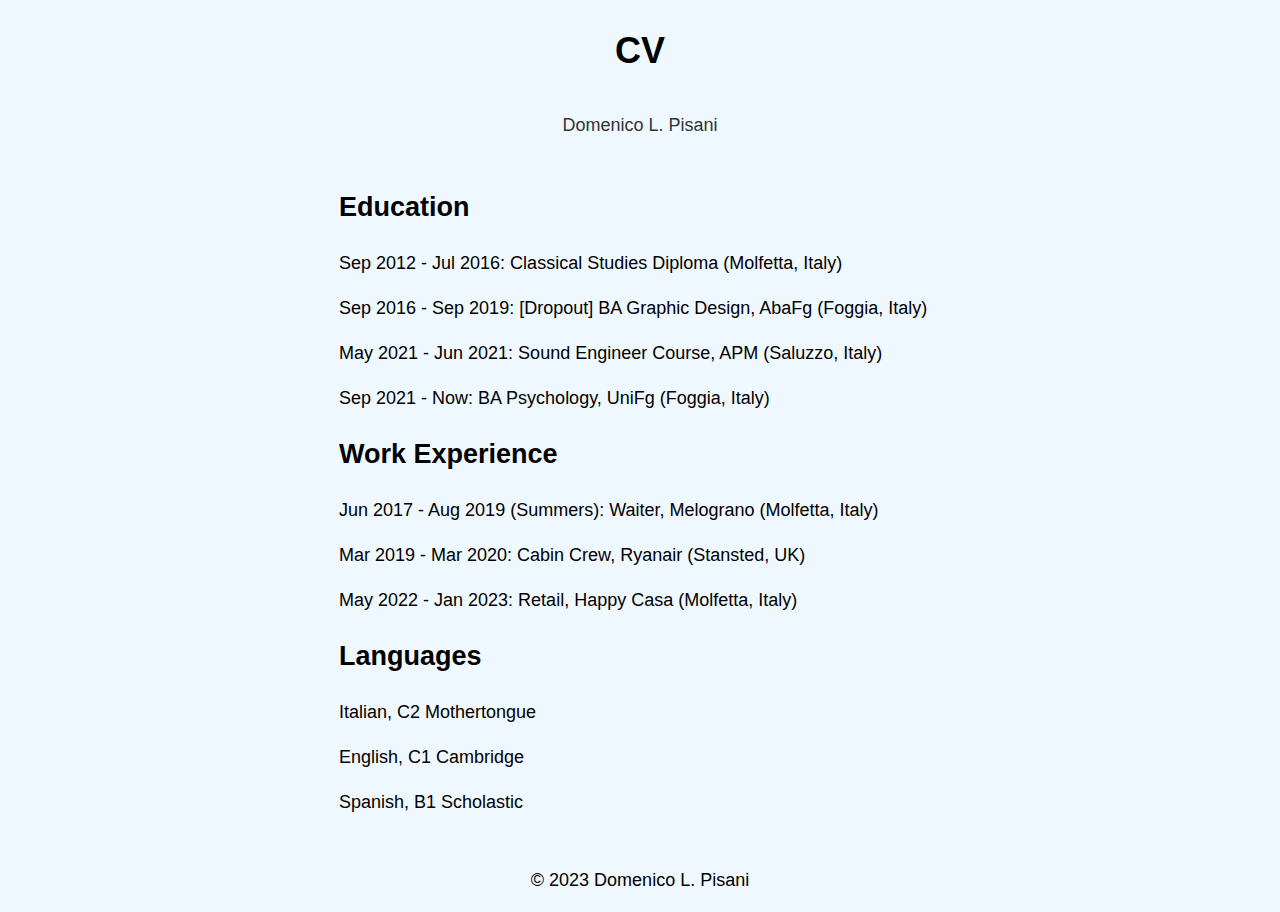
==== cv.html @ e9c31569 "1.12" ====
<!DOCTYPE html>
<html lang="en">
<head>
    <meta charset="UTF-8">
    <meta name="viewport" content="width=device-width, initial-scale=1.0">
    <title>Domenico L. Pisani</title>
    <link rel="stylesheet" type="text/css" href="style.css">
    <script src="script.js"></script>
</head>
<body>
    <header>
        <h1>CV</h1>
        <nav>
            <ul>
                <li><a href="index.html">Domenico L. Pisani</a></li>
            </ul>
        </nav>
    </header>
    <div class="wrapper">
        <div class="sidebar left-sidebar">
        </div>
        <main>
            <h2>Education</h2>
              <p>Sep 2012 - Jul 2016: Classical Studies Diploma (Molfetta, Italy) </p>
              <p>Sep 2016 - Sep 2019: [Dropout] BA Graphic Design, AbaFg (Foggia, Italy) </p>
              <p>May 2021 - Jun 2021: Sound Engineer Course, APM (Saluzzo, Italy) </p>
              <p>Sep 2021 - Now: BA Psychology, UniFg (Foggia, Italy) </p>
            <h2>Work Experience</h2>
              <p>Jun 2017 - Aug 2019 (Summers): Waiter, Melograno (Molfetta, Italy) </p>
              <p>Mar 2019 - Mar 2020: Cabin Crew, Ryanair (Stansted, UK) </p>
              <p>May 2022 - Jan 2023: Retail, Happy Casa (Molfetta, Italy) </p>
            <h2>Languages</h2>
              <p>Italian, C2 Mothertongue </p>
              <p>English, C1 Cambridge </p>
              <p>Spanish, B1 Scholastic </p>
        </main>
        <div class="sidebar right-sidebar">
        </div>
    </div>
    <footer>
        <p>&copy; 2023 Domenico L. Pisani</p>
    </footer>
</body>
</html>
---- style.css ----
html {
    font-family: Arial, sans-serif;
    font-size: 18px;
    line-height: 1.5;
    text-align: center;
    color: Black;
    background-color: AliceBlue;
}

.wrapper {
    max-width: 50%;
    margin: 0 auto;
    box-sizing: border-box;
    text-align: justify;
    padding: 15px;
}

nav ul {
    margin: 0;
    padding: 0;
    list-style: none;
}

nav li a:hover {
    background-color: Chartreuse;
    color: #fff;
}

nav li a {
    text-decoration: none;
    color: #333;
    padding: 10px;
    display: block;
}

body {
    -webkit-user-select: none;
    -moz-user-select: none;
    -ms-user-select: none;
    user-select: none;
}
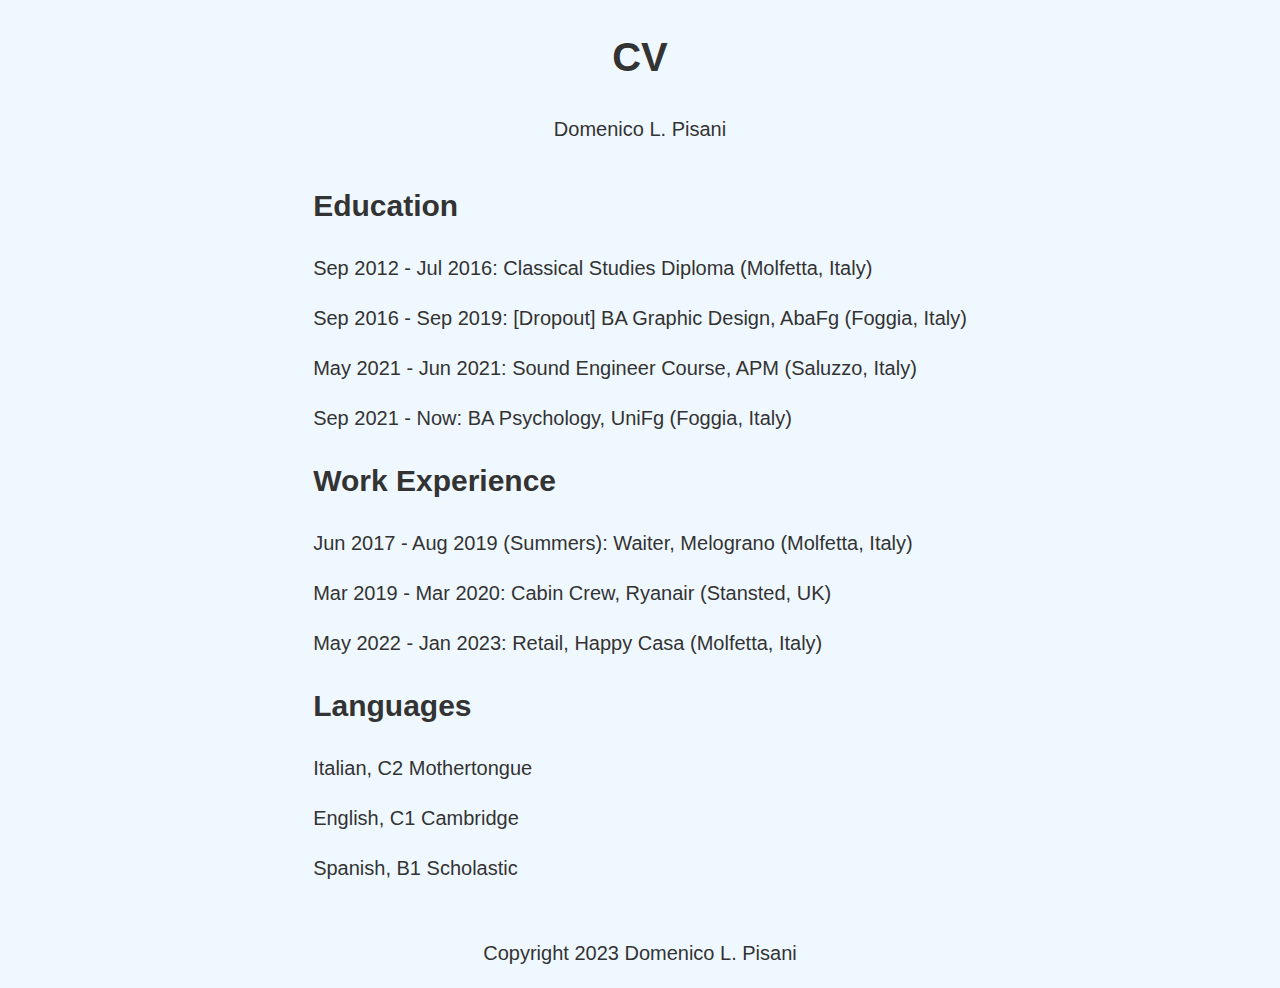
==== commit fa5bb90a: "1.13" ====
--- a/cv.html
+++ b/cv.html
@@ -38,7 +38,7 @@
         </div>
     </div>
     <footer>
-        <p>&copy; 2023 Domenico L. Pisani</p>
+        <p>Copyright 2023 Domenico L. Pisani</p>
     </footer>
 </body>
 </html>--- a/style.css
+++ b/style.css
@@ -1,28 +1,33 @@
 html {
     font-family: Arial, sans-serif;
-    font-size: 18px;
+    font-size: 20px;
     line-height: 1.5;
     text-align: center;
-    color: Black;
+    color: #333;
     background-color: AliceBlue;
 }
 
 .wrapper {
-    max-width: 50%;
+    max-width: 1200px;
     margin: 0 auto;
+    padding: 15px;
     box-sizing: border-box;
-    text-align: justify;
-    padding: 15px;
+    display: flex;
+    flex-direction: column;
+    align-items: center;
 }
 
 nav ul {
     margin: 0;
     padding: 0;
     list-style: none;
+    display: flex;
+    flex-direction: column;
+    align-items: center;
 }
 
 nav li a:hover {
-    background-color: Chartreuse;
+    background-color: DarkOrange;
     color: #fff;
 }
 
@@ -30,7 +35,6 @@
     text-decoration: none;
     color: #333;
     padding: 10px;
-    display: block;
 }
 
 body {
@@ -38,4 +42,8 @@
     -moz-user-select: none;
     -ms-user-select: none;
     user-select: none;
+}
+
+main {
+    text-align: left;
 }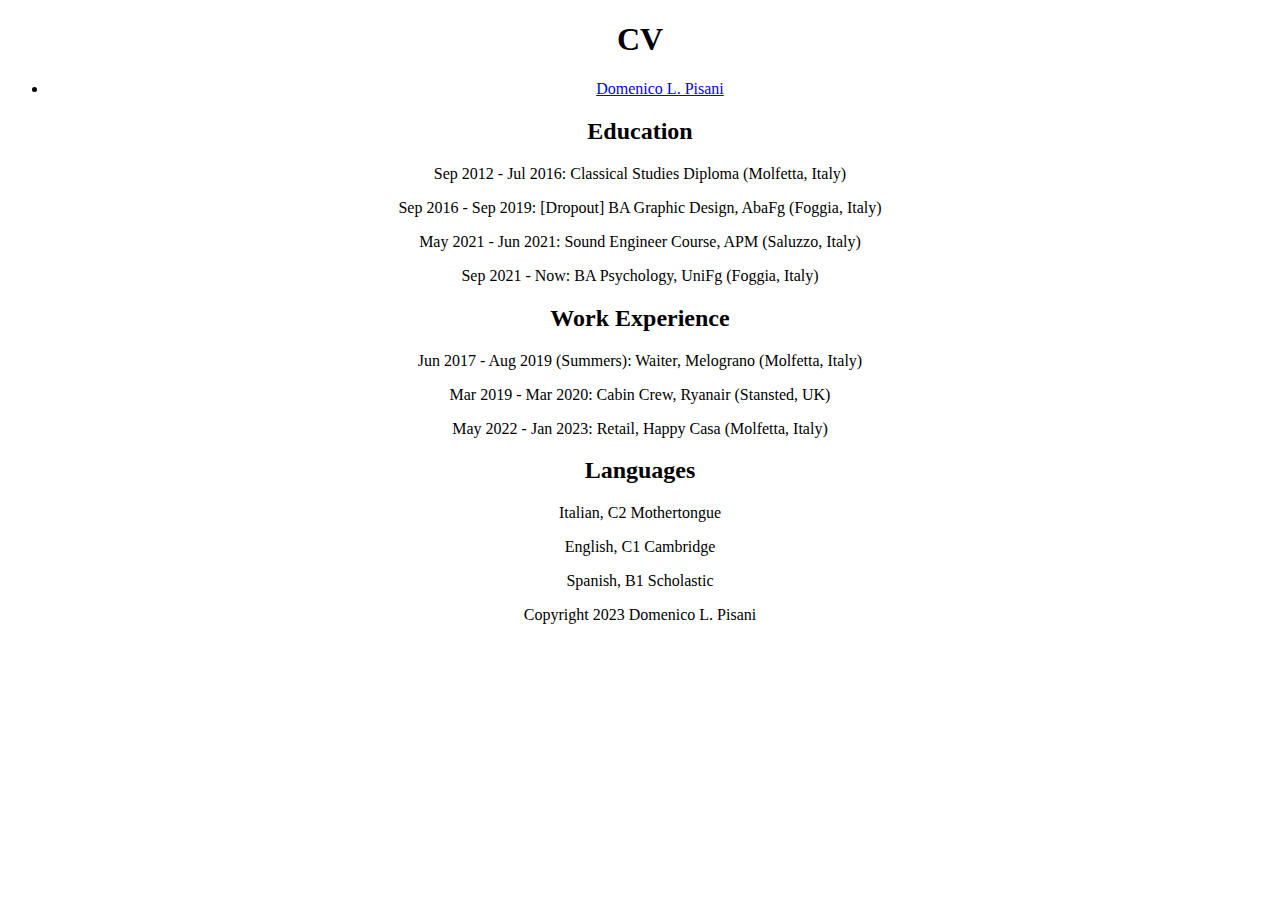
==== commit f04716b2: "Update cv.html" ====
--- a/cv.html
+++ b/cv.html
@@ -8,6 +8,7 @@
     <script src="script.js"></script>
 </head>
 <body>
+    <div class="container">
     <header>
         <h1>CV</h1>
         <nav>
@@ -16,9 +17,6 @@
             </ul>
         </nav>
     </header>
-    <div class="wrapper">
-        <div class="sidebar left-sidebar">
-        </div>
         <main>
             <h2>Education</h2>
               <p>Sep 2012 - Jul 2016: Classical Studies Diploma (Molfetta, Italy) </p>
@@ -36,9 +34,9 @@
         </main>
         <div class="sidebar right-sidebar">
         </div>
-    </div>
     <footer>
         <p>Copyright 2023 Domenico L. Pisani</p>
     </footer>
+    </div>
 </body>
-</html>+</html>
--- a/style.css
+++ b/style.css
@@ -1,49 +1,14 @@
-html {
-    font-family: Arial, sans-serif;
-    font-size: 20px;
-    line-height: 1.5;
-    text-align: center;
-    color: #333;
-    background-color: AliceBlue;
+container {
+  width: 50%;
+  margin: 0 auto;
 }
 
-.wrapper {
-    max-width: 1200px;
-    margin: 0 auto;
-    padding: 15px;
-    box-sizing: border-box;
-    display: flex;
-    flex-direction: column;
-    align-items: center;
-}
-
-nav ul {
-    margin: 0;
-    padding: 0;
-    list-style: none;
-    display: flex;
-    flex-direction: column;
-    align-items: center;
-}
-
-nav li a:hover {
-    background-color: DarkOrange;
-    color: #fff;
-}
-
-nav li a {
-    text-decoration: none;
-    color: #333;
-    padding: 10px;
+*** Style the navigation links horizontally
+nav {
+  display: flex;
+  justify-content: space-between;
 }
 
 body {
-    -webkit-user-select: none;
-    -moz-user-select: none;
-    -ms-user-select: none;
-    user-select: none;
+ text-align: center;
 }
-
-main {
-    text-align: left;
-}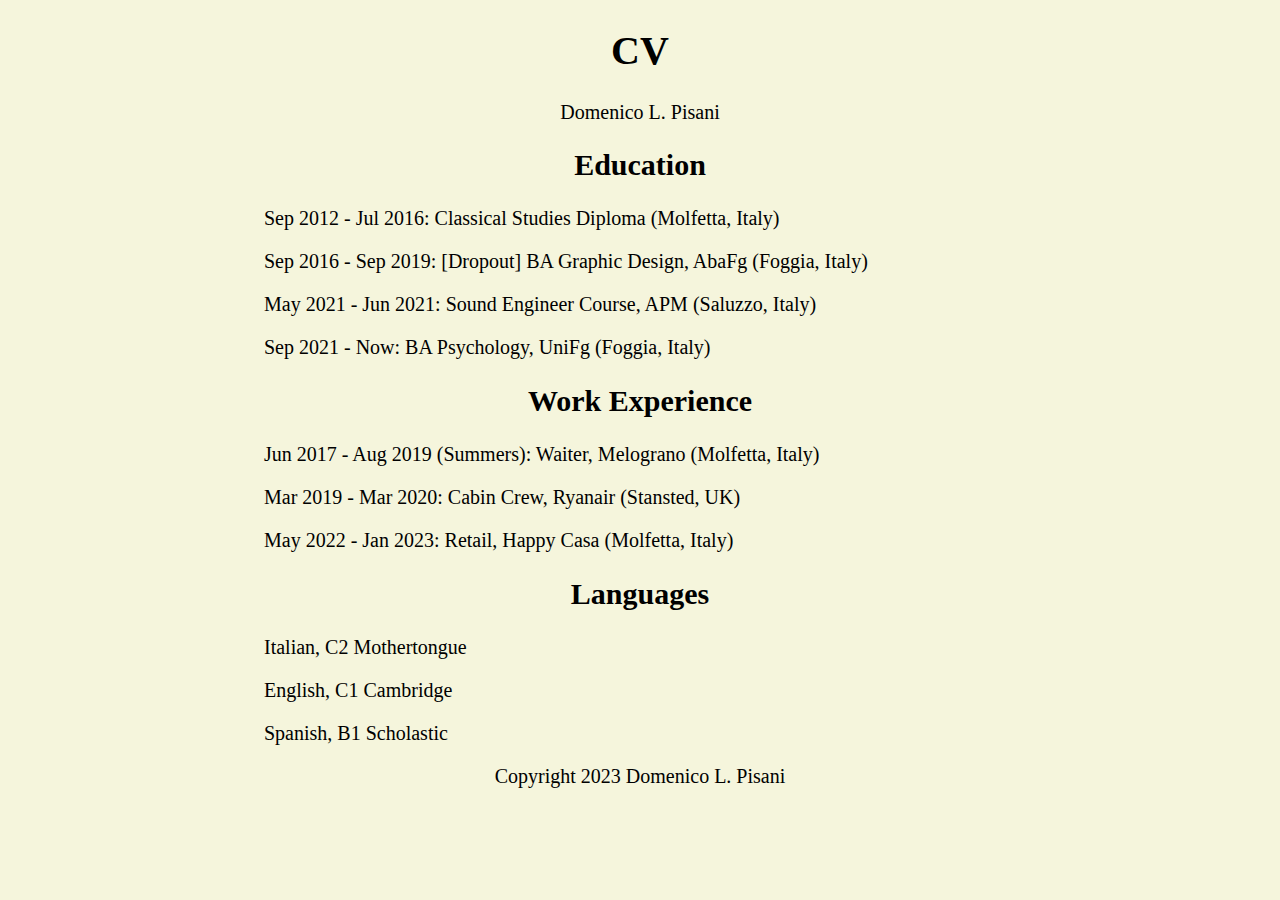
==== commit 06aea23f: "2.1" ====
--- a/cv.html
+++ b/cv.html
@@ -1,23 +1,17 @@
 <!DOCTYPE html>
-<html lang="en">
-<head>
+<html>
+    <head>
     <meta charset="UTF-8">
     <meta name="viewport" content="width=device-width, initial-scale=1.0">
+    <meta http-equiv="X-UA-Compatible" content="ie=edge">
     <title>Domenico L. Pisani</title>
-    <link rel="stylesheet" type="text/css" href="style.css">
-    <script src="script.js"></script>
-</head>
-<body>
-    <div class="container">
-    <header>
+    <link rel="stylesheet" href="./style.css">
+    </head>
+    <body>
+        <header>
         <h1>CV</h1>
-        <nav>
-            <ul>
-                <li><a href="index.html">Domenico L. Pisani</a></li>
-            </ul>
-        </nav>
-    </header>
-        <main>
+        </header>
+            <a href="index.html">Domenico L. Pisani</a>
             <h2>Education</h2>
               <p>Sep 2012 - Jul 2016: Classical Studies Diploma (Molfetta, Italy) </p>
               <p>Sep 2016 - Sep 2019: [Dropout] BA Graphic Design, AbaFg (Foggia, Italy) </p>
@@ -31,12 +25,9 @@
               <p>Italian, C2 Mothertongue </p>
               <p>English, C1 Cambridge </p>
               <p>Spanish, B1 Scholastic </p>
-        </main>
-        <div class="sidebar right-sidebar">
-        </div>
-    <footer>
-        <p>Copyright 2023 Domenico L. Pisani</p>
-    </footer>
-    </div>
-</body>
+        <footer>
+        <f1>Copyright 2023 Domenico L. Pisani</f1>
+        </footer>
+    <script src="script.js"></script>
+    </body>
 </html>
--- a/style.css
+++ b/style.css
@@ -1,14 +1,30 @@
-container {
-  width: 50%;
-  margin: 0 auto;
-}
-
-*** Style the navigation links horizontally
-nav {
-  display: flex;
-  justify-content: space-between;
+html {
+  width: 60%;
+  margin: auto;
 }
 
 body {
- text-align: center;
+  background-color: beige;
+  
+  text-align: center;
+  
+  font-family: verdana;
+  font-size: 20px;
+  font-color: black;
 }
+
+p {
+  text-align: left;
+}
+
+a:link, a:visited {
+  color: black;
+  background-color: none;
+  text-decoration: none;
+  
+  padding: 10px;
+}
+
+a:hover, a:active {
+  background-color: orange;
+}
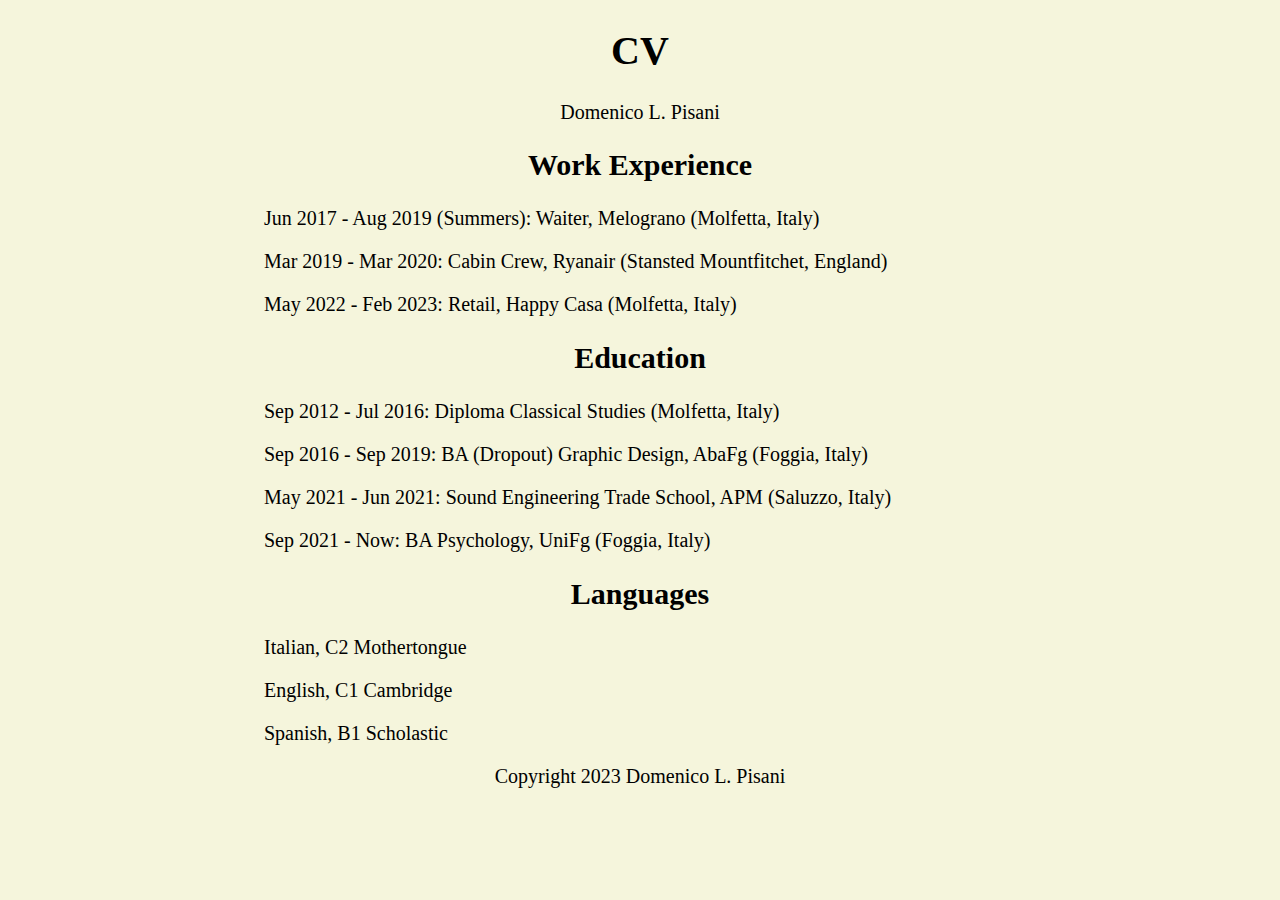
==== commit e40041fa: "2.2" ====
--- a/cv.html
+++ b/cv.html
@@ -12,19 +12,19 @@
         <h1>CV</h1>
         </header>
             <a href="index.html">Domenico L. Pisani</a>
+            <h2>Work Experience</h2>
+              <p>Jun 2017 - Aug 2019 (Summers): Waiter, Melograno (Molfetta, Italy)</p>
+              <p>Mar 2019 - Mar 2020: Cabin Crew, Ryanair (Stansted Mountfitchet, England)</p>
+              <p>May 2022 - Feb 2023: Retail, Happy Casa (Molfetta, Italy)</p>
             <h2>Education</h2>
-              <p>Sep 2012 - Jul 2016: Classical Studies Diploma (Molfetta, Italy) </p>
-              <p>Sep 2016 - Sep 2019: [Dropout] BA Graphic Design, AbaFg (Foggia, Italy) </p>
-              <p>May 2021 - Jun 2021: Sound Engineer Course, APM (Saluzzo, Italy) </p>
-              <p>Sep 2021 - Now: BA Psychology, UniFg (Foggia, Italy) </p>
-            <h2>Work Experience</h2>
-              <p>Jun 2017 - Aug 2019 (Summers): Waiter, Melograno (Molfetta, Italy) </p>
-              <p>Mar 2019 - Mar 2020: Cabin Crew, Ryanair (Stansted, UK) </p>
-              <p>May 2022 - Jan 2023: Retail, Happy Casa (Molfetta, Italy) </p>
+              <p>Sep 2012 - Jul 2016: Diploma Classical Studies (Molfetta, Italy)</p>
+              <p>Sep 2016 - Sep 2019: BA (Dropout) Graphic Design, AbaFg (Foggia, Italy)</p>
+              <p>May 2021 - Jun 2021: Sound Engineering Trade School, APM (Saluzzo, Italy)</p>
+              <p>Sep 2021 - Now: BA Psychology, UniFg (Foggia, Italy)</p>
             <h2>Languages</h2>
-              <p>Italian, C2 Mothertongue </p>
-              <p>English, C1 Cambridge </p>
-              <p>Spanish, B1 Scholastic </p>
+              <p>Italian, C2 Mothertongue</p>
+              <p>English, C1 Cambridge</p>
+              <p>Spanish, B1 Scholastic</p>
         <footer>
         <f1>Copyright 2023 Domenico L. Pisani</f1>
         </footer>
--- a/style.css
+++ b/style.css
@@ -14,7 +14,8 @@
 }
 
 p {
-  text-align: left;
+  text-align: justify;
+  text-justify: inter-word;
 }
 
 a:link, a:visited {
@@ -28,3 +29,15 @@
 a:hover, a:active {
   background-color: orange;
 }
+
+ul {
+  padding: 0px;
+  text-align: center;
+}
+
+@media only screen and (max-width: 600px) {
+html {
+  width: 100%;
+  margin: auto;
+}
+}
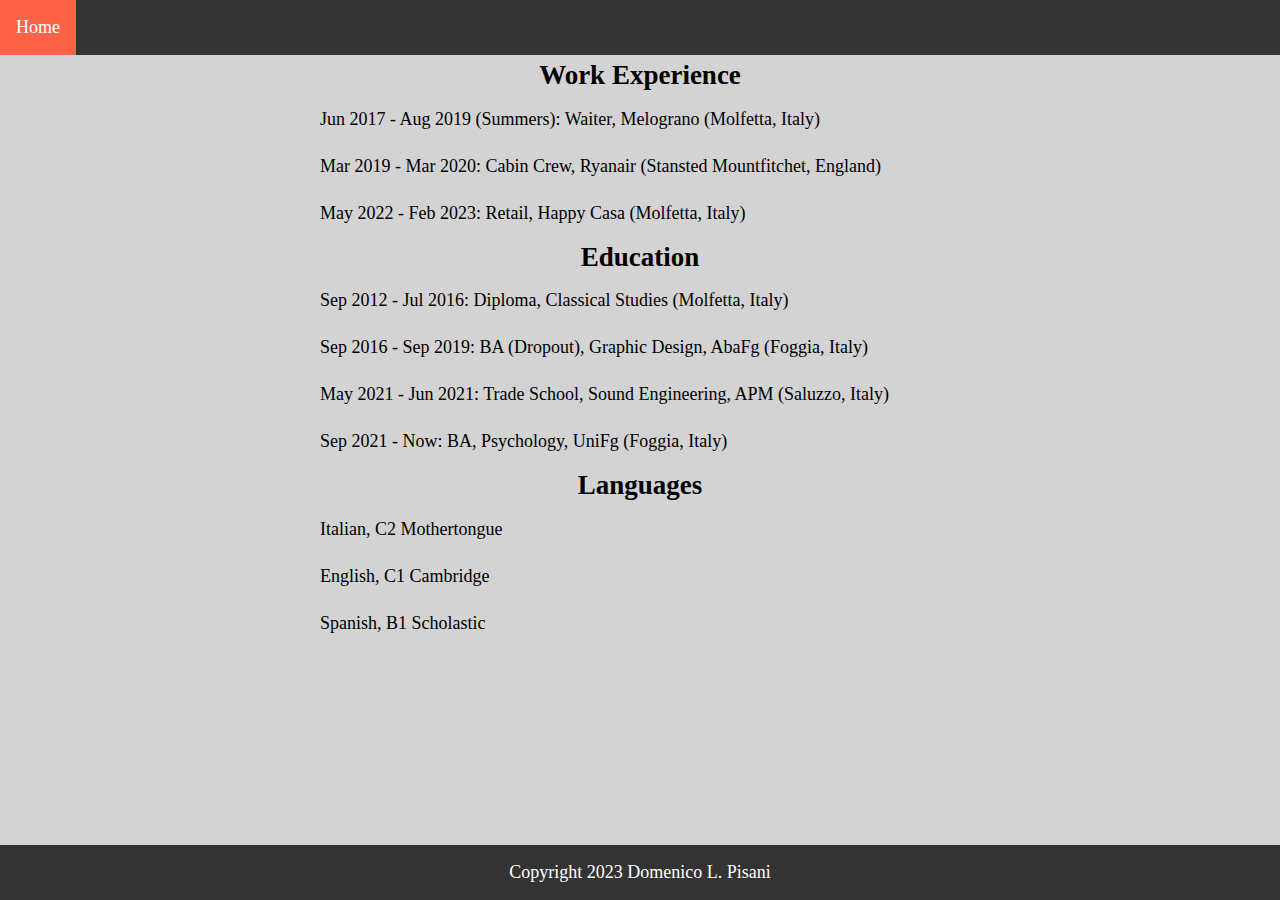
==== commit cab769ab: "Add files via upload" ====
--- a/cv.html
+++ b/cv.html
@@ -1,33 +1,30 @@
-<!DOCTYPE html>
-<html>
-    <head>
-    <meta charset="UTF-8">
-    <meta name="viewport" content="width=device-width, initial-scale=1.0">
-    <meta http-equiv="X-UA-Compatible" content="ie=edge">
-    <title>Domenico L. Pisani</title>
-    <link rel="stylesheet" href="./style.css">
-    </head>
-    <body>
-        <header>
-        <h1>CV</h1>
-        </header>
-            <a href="index.html">Domenico L. Pisani</a>
-            <h2>Work Experience</h2>
-              <p>Jun 2017 - Aug 2019 (Summers): Waiter, Melograno (Molfetta, Italy)</p>
-              <p>Mar 2019 - Mar 2020: Cabin Crew, Ryanair (Stansted Mountfitchet, England)</p>
-              <p>May 2022 - Feb 2023: Retail, Happy Casa (Molfetta, Italy)</p>
-            <h2>Education</h2>
-              <p>Sep 2012 - Jul 2016: Diploma Classical Studies (Molfetta, Italy)</p>
-              <p>Sep 2016 - Sep 2019: BA (Dropout) Graphic Design, AbaFg (Foggia, Italy)</p>
-              <p>May 2021 - Jun 2021: Sound Engineering Trade School, APM (Saluzzo, Italy)</p>
-              <p>Sep 2021 - Now: BA Psychology, UniFg (Foggia, Italy)</p>
-            <h2>Languages</h2>
-              <p>Italian, C2 Mothertongue</p>
-              <p>English, C1 Cambridge</p>
-              <p>Spanish, B1 Scholastic</p>
-        <footer>
-        <f1>Copyright 2023 Domenico L. Pisani</f1>
-        </footer>
-    <script src="script.js"></script>
-    </body>
-</html>
+<!DOCTYPE html>
+<html>
+<head>
+  <link rel="stylesheet" href="styles.css">
+  <title>Domenico L. Pisani</title>
+</head>
+<body>
+
+<ul>
+  <li><a href="index.html">Home</a></li>
+</ul>
+
+<h2>Work Experience</h2>
+              <p>Jun 2017 - Aug 2019 (Summers): Waiter, Melograno (Molfetta, Italy)</p>
+              <p>Mar 2019 - Mar 2020: Cabin Crew, Ryanair (Stansted Mountfitchet, England)</p>
+              <p>May 2022 - Feb 2023: Retail, Happy Casa (Molfetta, Italy)</p>
+<h2>Education</h2>
+              <p>Sep 2012 - Jul 2016: Diploma, Classical Studies (Molfetta, Italy)</p>
+              <p>Sep 2016 - Sep 2019: BA (Dropout), Graphic Design, AbaFg (Foggia, Italy)</p>
+              <p>May 2021 - Jun 2021: Trade School, Sound Engineering, APM (Saluzzo, Italy)</p>
+              <p>Sep 2021 - Now: BA, Psychology, UniFg (Foggia, Italy)</p>
+<h2>Languages</h2>
+              <p>Italian, C2 Mothertongue</p>
+              <p>English, C1 Cambridge</p>
+              <p>Spanish, B1 Scholastic</p>
+
+<footer>Copyright 2023 Domenico L. Pisani</footer>
+
+</body>
+</html>--- a/styles.css
+++ b/styles.css
@@ -0,0 +1,64 @@
+/* Resetting margin for all elements */
+* {
+  margin: 0;
+}
+
+/* Basic styling for the body */
+body {
+  background-color: lightgray;
+  font: 18px/1.5 verdana;
+  display: flex;
+  flex-direction: column;
+  min-height: 100vh; /* Ensure body takes at least full viewport height */
+}
+
+/* Styling for the navigation bar */
+ul {
+  list-style-type: none;
+  margin: 0;
+  padding: 0;
+  overflow: hidden;
+  background-color: #333;
+}
+
+li {
+  float: left;
+}
+
+li a {
+  display: block;
+  color: white;
+  text-align: center;
+  padding: 14px 16px;
+  text-decoration: none;
+}
+
+li a:hover {
+  background-color: tomato;
+}
+
+h2 {
+  text-align: center;
+}
+
+a {
+  text-align: center;
+  text-decoration: none;
+}
+
+/* Styling for paragraphs */
+p {
+  text-align: justify;
+  padding: 10px;
+  width: 50%;
+  margin: 0 auto; /* Centering paragraphs */
+}
+
+/* Styling for the footer */
+footer {
+  background-color: #333;
+  color: white;
+  padding: 14px 16px;
+  margin-top: auto; /* Push footer to the bottom */
+  text-align: center;
+}
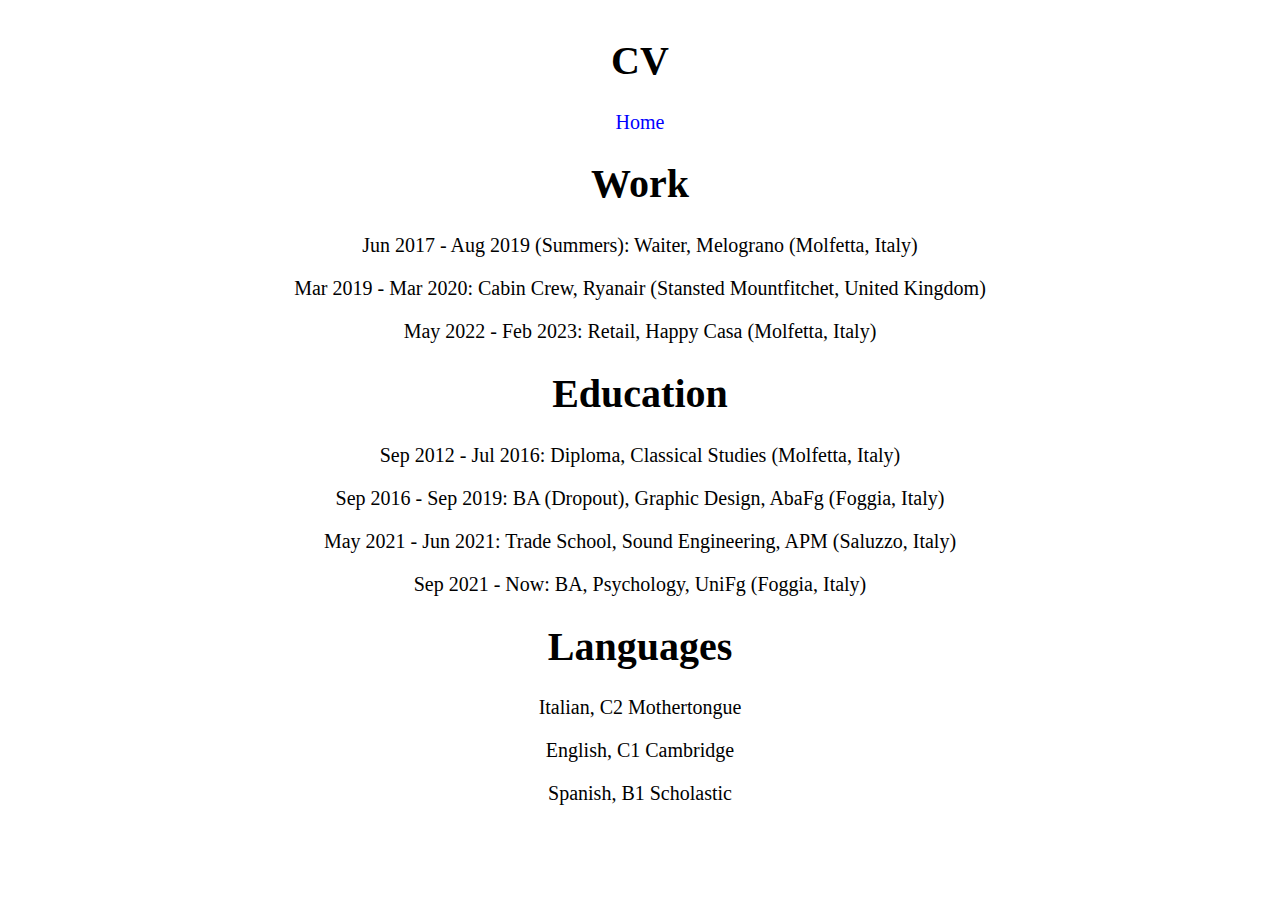
==== commit fffe551c: "Minimal" ====
--- a/cv.html
+++ b/cv.html
@@ -1,30 +1,41 @@
 <!DOCTYPE html>
 <html>
+
 <head>
-  <link rel="stylesheet" href="styles.css">
-  <title>Domenico L. Pisani</title>
+    <title>Domenico L. Pisani</title>
+    <style>
+        html {padding: 10px;}
+        h1   {text-align: center; font-size: 40px;}
+        a    {font-size: 20px; color: blue; margin: 10px; text-decoration: none;}
+        .link-container {text-align: center;}
+        p    {font-size: 20px;}
+    </style>
 </head>
+
 <body>
+    <h1>CV</h1>
+        <div class="link-container">
+            <a href="index.html">Home</a>
+        </div>
+    <h1>Work</h1>
+        <div class="link-container">
+            <p>Jun 2017 - Aug 2019 (Summers): Waiter, Melograno (Molfetta, Italy)</p>
+            <p>Mar 2019 - Mar 2020: Cabin Crew, Ryanair (Stansted Mountfitchet, United Kingdom)
+            <p>May 2022 - Feb 2023: Retail, Happy Casa (Molfetta, Italy)</p>
+        </div>
+    <h1>Education</h1>
+        <div class="link-container">
+            <p>Sep 2012 - Jul 2016: Diploma, Classical Studies (Molfetta, Italy)</p>
+            <p>Sep 2016 - Sep 2019: BA (Dropout), Graphic Design, AbaFg (Foggia, Italy)</p>
+            <p>May 2021 - Jun 2021: Trade School, Sound Engineering, APM (Saluzzo, Italy)</p>
+            <p>Sep 2021 - Now: BA, Psychology, UniFg (Foggia, Italy)</p>
+        </div>
+    <h1>Languages</h1>
+        <div class="link-container">
+            <p>Italian, C2 Mothertongue</p>
+            <p>English, C1 Cambridge</p>
+            <p>Spanish, B1 Scholastic</p>
+        </div>
+</body>
 
-<ul>
-  <li><a href="index.html">Home</a></li>
-</ul>
-
-<h2>Work Experience</h2>
-              <p>Jun 2017 - Aug 2019 (Summers): Waiter, Melograno (Molfetta, Italy)</p>
-              <p>Mar 2019 - Mar 2020: Cabin Crew, Ryanair (Stansted Mountfitchet, England)</p>
-              <p>May 2022 - Feb 2023: Retail, Happy Casa (Molfetta, Italy)</p>
-<h2>Education</h2>
-              <p>Sep 2012 - Jul 2016: Diploma, Classical Studies (Molfetta, Italy)</p>
-              <p>Sep 2016 - Sep 2019: BA (Dropout), Graphic Design, AbaFg (Foggia, Italy)</p>
-              <p>May 2021 - Jun 2021: Trade School, Sound Engineering, APM (Saluzzo, Italy)</p>
-              <p>Sep 2021 - Now: BA, Psychology, UniFg (Foggia, Italy)</p>
-<h2>Languages</h2>
-              <p>Italian, C2 Mothertongue</p>
-              <p>English, C1 Cambridge</p>
-              <p>Spanish, B1 Scholastic</p>
-
-<footer>Copyright 2023 Domenico L. Pisani</footer>
-
-</body>
 </html>